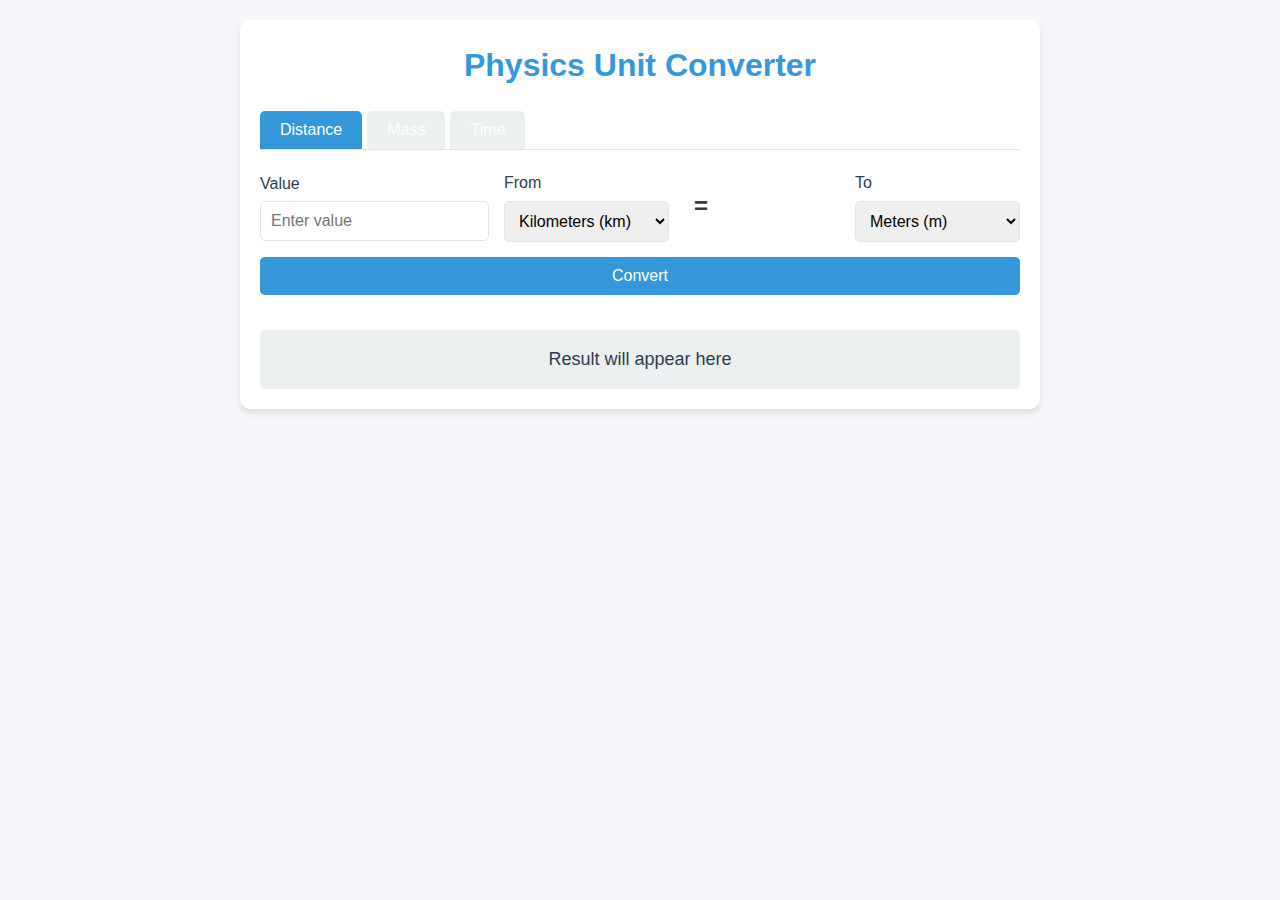
==== index.html @ 5ae44a2d "app" ====
<!DOCTYPE html>
<html lang="en">
<head>
    <meta charset="UTF-8">
    <meta name="viewport" content="width=device-width, initial-scale=1.0">
    <title>Physics Unit Converter</title>
    <style>
        :root {
            --primary: #3498db;
            --secondary: #2980b9;
            --background: #f5f7fa;
            --text: #2c3e50;
            --light: #ecf0f1;
            --border: #dfe6e9;
        }
        
        * {
            margin: 0;
            padding: 0;
            box-sizing: border-box;
            font-family: 'Segoe UI', Tahoma, Geneva, Verdana, sans-serif;
        }
        
        body {
            background-color: var(--background);
            color: var(--text);
            line-height: 1.6;
            padding: 20px;
        }
        
        .container {
            max-width: 800px;
            margin: 0 auto;
            background-color: white;
            border-radius: 10px;
            box-shadow: 0 4px 6px rgba(0, 0, 0, 0.1);
            padding: 20px;
        }
        
        h1 {
            text-align: center;
            margin-bottom: 20px;
            color: var(--primary);
        }
        
        .tabs {
            display: flex;
            border-bottom: 1px solid var(--border);
            margin-bottom: 20px;
        }
        
        .tab {
            padding: 10px 20px;
            cursor: pointer;
            background-color: var(--light);
            border: none;
            border-radius: 5px 5px 0 0;
            margin-right: 5px;
            font-weight: 500;
        }
        
        .tab.active {
            background-color: var(--primary);
            color: white;
        }
        
        .tab-content {
            display: none;
        }
        
        .tab-content.active {
            display: block;
        }
        
        .conversion-form {
            display: flex;
            flex-direction: column;
            gap: 15px;
        }
        
        .form-group {
            display: flex;
            flex-direction: column;
            gap: 5px;
        }
        
        label {
            font-weight: 500;
        }
        
        input, select {
            padding: 10px;
            border: 1px solid var(--border);
            border-radius: 5px;
            font-size: 16px;
        }
        
        .conversion-row {
            display: flex;
            gap: 15px;
            align-items: center;
        }
        
        .conversion-row > div {
            flex: 1;
        }
        
        .equals {
            font-size: 24px;
            font-weight: bold;
            margin: 0 10px;
        }
        
        .result {
            margin-top: 20px;
            padding: 15px;
            background-color: var(--light);
            border-radius: 5px;
            text-align: center;
            font-size: 18px;
            font-weight: 500;
        }
        
        button {
            padding: 10px 20px;
            background-color: var(--primary);
            color: white;
            border: none;
            border-radius: 5px;
            cursor: pointer;
            font-size: 16px;
            transition: background-color 0.3s;
        }
        
        button:hover {
            background-color: var(--secondary);
        }
        
        @media (max-width: 600px) {
            .conversion-row {
                flex-direction: column;
            }
            
            .equals {
                margin: 10px 0;
            }
        }
    </style>
</head>
<body>
    <div class="container">
        <h1>Physics Unit Converter</h1>
        
        <div class="tabs">
            <button class="tab active" data-tab="distance">Distance</button>
            <button class="tab" data-tab="mass">Mass</button>
            <button class="tab" data-tab="time">Time</button>
        </div>
        
        <div id="distance" class="tab-content active">
            <div class="conversion-form">
                <div class="conversion-row">
                    <div class="form-group">
                        <label for="distance-value">Value</label>
                        <input type="number" id="distance-value" placeholder="Enter value">
                    </div>
                    <div class="form-group">
                        <label for="distance-from">From</label>
                        <select id="distance-from">
                            <option value="km">Kilometers (km)</option>
                            <option value="m">Meters (m)</option>
                            <option value="cm">Centimeters (cm)</option>
                            <option value="mm">Millimeters (mm)</option>
                            <option value="mi">Miles (mi)</option>
                            <option value="yd">Yards (yd)</option>
                            <option value="ft">Feet (ft)</option>
                            <option value="in">Inches (in)</option>
                        </select>
                    </div>
                    <div class="equals">=</div>
                    <div class="form-group">
                        <label for="distance-to">To</label>
                        <select id="distance-to">
                            <option value="m">Meters (m)</option>
                            <option value="km">Kilometers (km)</option>
                            <option value="cm">Centimeters (cm)</option>
                            <option value="mm">Millimeters (mm)</option>
                            <option value="mi">Miles (mi)</option>
                            <option value="yd">Yards (yd)</option>
                            <option value="ft">Feet (ft)</option>
                            <option value="in">Inches (in)</option>
                        </select>
                    </div>
                </div>
                <button id="distance-convert">Convert</button>
                <div id="distance-result" class="result">Result will appear here</div>
            </div>
        </div>
        
        <div id="mass" class="tab-content">
            <div class="conversion-form">
                <div class="conversion-row">
                    <div class="form-group">
                        <label for="mass-value">Value</label>
                        <input type="number" id="mass-value" placeholder="Enter value">
                    </div>
                    <div class="form-group">
                        <label for="mass-from">From</label>
                        <select id="mass-from">
                            <option value="t">Metric Tons (t)</option>
                            <option value="kg">Kilograms (kg)</option>
                            <option value="g">Grams (g)</option>
                            <option value="mg">Milligrams (mg)</option>
                            <option value="lb">Pounds (lb)</option>
                            <option value="oz">Ounces (oz)</option>
                        </select>
                    </div>
                    <div class="equals">=</div>
                    <div class="form-group">
                        <label for="mass-to">To</label>
                        <select id="mass-to">
                            <option value="kg">Kilograms (kg)</option>
                            <option value="t">Metric Tons (t)</option>
                            <option value="g">Grams (g)</option>
                            <option value="mg">Milligrams (mg)</option>
                            <option value="lb">Pounds (lb)</option>
                            <option value="oz">Ounces (oz)</option>
                        </select>
                    </div>
                </div>
                <button id="mass-convert">Convert</button>
                <div id="mass-result" class="result">Result will appear here</div>
            </div>
        </div>
        
        <div id="time" class="tab-content">
            <div class="conversion-form">
                <div class="conversion-row">
                    <div class="form-group">
                        <label for="time-value">Value</label>
                        <input type="number" id="time-value" placeholder="Enter value">
                    </div>
                    <div class="form-group">
                        <label for="time-from">From</label>
                        <select id="time-from">
                            <option value="yr">Years (yr)</option>
                            <option value="mo">Months (mo)</option>
                            <option value="wk">Weeks (wk)</option>
                            <option value="d">Days (d)</option>
                            <option value="h">Hours (h)</option>
                            <option value="min">Minutes (min)</option>
                            <option value="s">Seconds (s)</option>
                            <option value="ms">Milliseconds (ms)</option>
                        </select>
                    </div>
                    <div class="equals">=</div>
                    <div class="form-group">
                        <label for="time-to">To</label>
                        <select id="time-to">
                            <option value="s">Seconds (s)</option>
                            <option value="yr">Years (yr)</option>
                            <option value="mo">Months (mo)</option>
                            <option value="wk">Weeks (wk)</option>
                            <option value="d">Days (d)</option>
                            <option value="h">Hours (h)</option>
                            <option value="min">Minutes (min)</option>
                            <option value="ms">Milliseconds (ms)</option>
                        </select>
                    </div>
                </div>
                <button id="time-convert">Convert</button>
                <div id="time-result" class="result">Result will appear here</div>
            </div>
        </div>
    </div>

    <script>
        // Tab switching functionality
        const tabs = document.querySelectorAll('.tab');
        const tabContents = document.querySelectorAll('.tab-content');
        
        tabs.forEach(tab => {
            tab.addEventListener('click', () => {
                const tabId = tab.getAttribute('data-tab');
                
                // Remove active class from all tabs and contents
                tabs.forEach(t => t.classList.remove('active'));
                tabContents.forEach(c => c.classList.remove('active'));
                
                // Add active class to current tab and content
                tab.classList.add('active');
                document.getElementById(tabId).classList.add('active');
            });
        });
        
        // Conversion factors
        const distanceFactors = {
            km: 1000,      // to meters
            m: 1,          // base unit
            cm: 0.01,      // to meters
            mm: 0.001,     // to meters
            mi: 1609.34,   // to meters
            yd: 0.9144,    // to meters
            ft: 0.3048,    // to meters
            in: 0.0254     // to meters
        };
        
        const massFactors = {
            t: 1000,       // to kilograms
            kg: 1,         // base unit
            g: 0.001,      // to kilograms
            mg: 0.000001,  // to kilograms
            lb: 0.453592,  // to kilograms
            oz: 0.0283495  // to kilograms
        };
        
        const timeFactors = {
            yr: 31536000,  // to seconds (365 days)
            mo: 2592000,   // to seconds (30 days)
            wk: 604800,    // to seconds
            d: 86400,      // to seconds
            h: 3600,       // to seconds
            min: 60,       // to seconds
            s: 1,          // base unit
            ms: 0.001      // to seconds
        };
        
        // Conversion functions
        function convert(value, fromUnit, toUnit, factors) {
            // Convert to base unit
            const valueInBaseUnit = value * factors[fromUnit];
            // Convert from base unit to target unit
            return valueInBaseUnit / factors[toUnit];
        }
        
        // Distance conversion
        document.getElementById('distance-convert').addEventListener('click', () => {
            const value = parseFloat(document.getElementById('distance-value').value);
            const fromUnit = document.getElementById('distance-from').value;
            const toUnit = document.getElementById('distance-to').value;
            
            if (isNaN(value)) {
                document.getElementById('distance-result').textContent = 'Please enter a valid number';
                return;
            }
            
            const result = convert(value, fromUnit, toUnit, distanceFactors);
            document.getElementById('distance-result').textContent = 
                `${value} ${fromUnit} = ${result.toFixed(6)} ${toUnit}`;
        });
        
        // Mass conversion
        document.getElementById('mass-convert').addEventListener('click', () => {
            const value = parseFloat(document.getElementById('mass-value').value);
            const fromUnit = document.getElementById('mass-from').value;
            const toUnit = document.getElementById('mass-to').value;
            
            if (isNaN(value)) {
                document.getElementById('mass-result').textContent = 'Please enter a valid number';
                return;
            }
            
            const result = convert(value, fromUnit, toUnit, massFactors);
            document.getElementById('mass-result').textContent = 
                `${value} ${fromUnit} = ${result.toFixed(6)} ${toUnit}`;
        });
        
        // Time conversion
        document.getElementById('time-convert').addEventListener('click', () => {
            const value = parseFloat(document.getElementById('time-value').value);
            const fromUnit = document.getElementById('time-from').value;
            const toUnit = document.getElementById('time-to').value;
            
            if (isNaN(value)) {
                document.getElementById('time-result').textContent = 'Please enter a valid number';
                return;
            }
            
            const result = convert(value, fromUnit, toUnit, timeFactors);
            document.getElementById('time-result').textContent = 
                `${value} ${fromUnit} = ${result.toFixed(6)} ${toUnit}`;
        });
    </script>
</body>
</html>
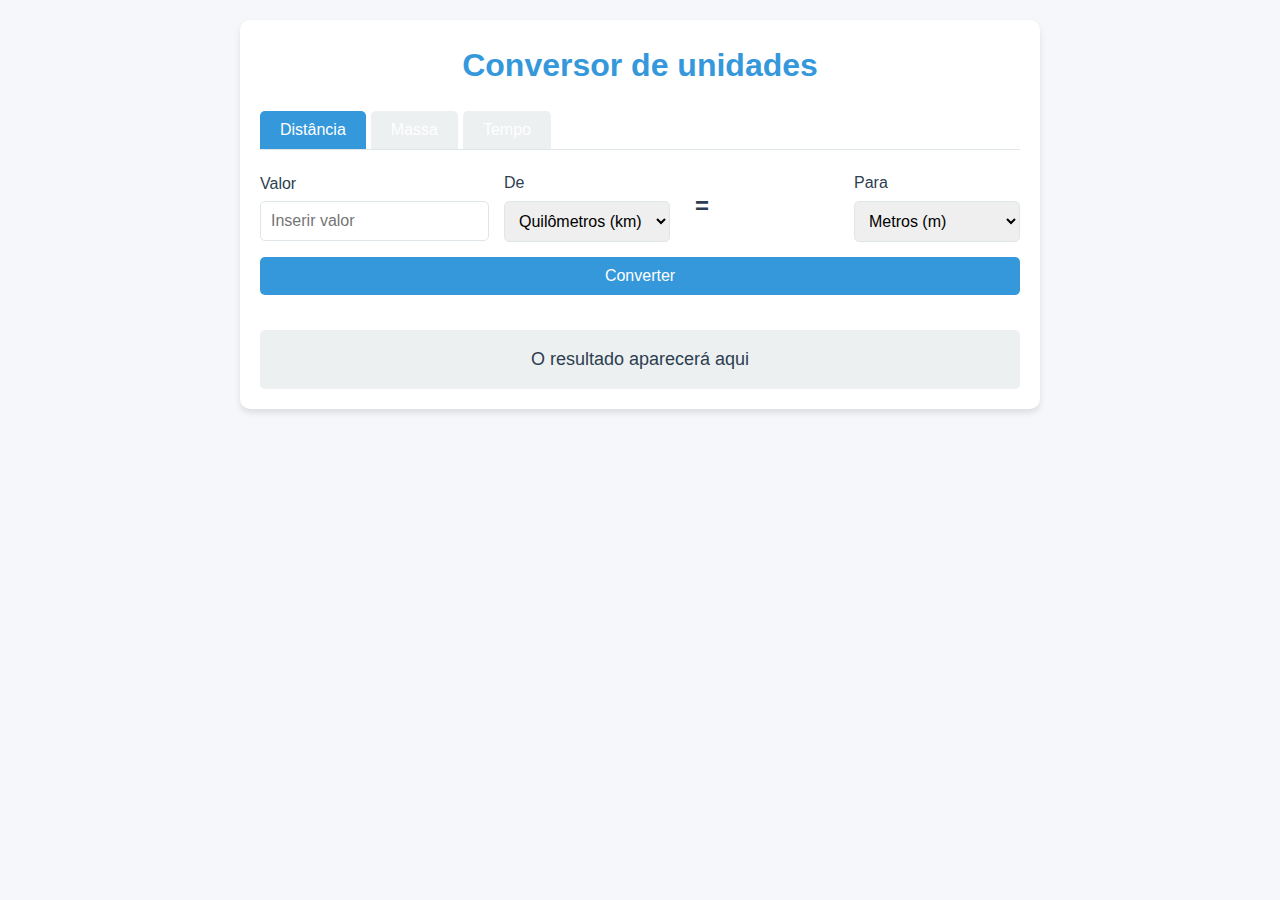
==== commit 16d197bf: "Update README.md and improve unit conversion display" ====
--- a/index.html
+++ b/index.html
@@ -3,7 +3,7 @@
 <head>
     <meta charset="UTF-8">
     <meta name="viewport" content="width=device-width, initial-scale=1.0">
-    <title>Physics Unit Converter</title>
+    <title>Conversor de unidades</title>
     <style>
         :root {
             --primary: #3498db;
@@ -137,63 +137,63 @@
         }
         
         @media (max-width: 600px) {
+            .form-group {
+                width: 100%;
+            }
+
             .conversion-row {
                 flex-direction: column;
-            }
-            
-            .equals {
-                margin: 10px 0;
             }
         }
     </style>
 </head>
 <body>
     <div class="container">
-        <h1>Physics Unit Converter</h1>
+        <h1>Conversor de unidades</h1>
         
         <div class="tabs">
-            <button class="tab active" data-tab="distance">Distance</button>
-            <button class="tab" data-tab="mass">Mass</button>
-            <button class="tab" data-tab="time">Time</button>
+            <button class="tab active" data-tab="distance">Distância</button>
+            <button class="tab" data-tab="mass">Massa</button>
+            <button class="tab" data-tab="time">Tempo</button>
         </div>
         
         <div id="distance" class="tab-content active">
             <div class="conversion-form">
                 <div class="conversion-row">
                     <div class="form-group">
-                        <label for="distance-value">Value</label>
-                        <input type="number" id="distance-value" placeholder="Enter value">
-                    </div>
-                    <div class="form-group">
-                        <label for="distance-from">From</label>
+                        <label for="distance-value">Valor</label>
+                        <input type="number" id="distance-value" placeholder="Inserir valor">
+                    </div>
+                    <div class="form-group">
+                        <label for="distance-from">De</label>
                         <select id="distance-from">
-                            <option value="km">Kilometers (km)</option>
-                            <option value="m">Meters (m)</option>
-                            <option value="cm">Centimeters (cm)</option>
-                            <option value="mm">Millimeters (mm)</option>
-                            <option value="mi">Miles (mi)</option>
-                            <option value="yd">Yards (yd)</option>
-                            <option value="ft">Feet (ft)</option>
-                            <option value="in">Inches (in)</option>
+                            <option value="km">Quilômetros (km)</option>
+                            <option value="m">Metros (m)</option>
+                            <option value="cm">Centímetros (cm)</option>
+                            <option value="mm">Milímetros (mm)</option>
+                            <option value="mi">Milhas (mi)</option>
+                            <option value="yd">Jardas (yd)</option>
+                            <option value="ft">Pés (ft)</option>
+                            <option value="in">Polegadas (in)</option>
                         </select>
                     </div>
                     <div class="equals">=</div>
                     <div class="form-group">
-                        <label for="distance-to">To</label>
+                        <label for="distance-to">Para</label>
                         <select id="distance-to">
-                            <option value="m">Meters (m)</option>
-                            <option value="km">Kilometers (km)</option>
-                            <option value="cm">Centimeters (cm)</option>
-                            <option value="mm">Millimeters (mm)</option>
-                            <option value="mi">Miles (mi)</option>
-                            <option value="yd">Yards (yd)</option>
-                            <option value="ft">Feet (ft)</option>
-                            <option value="in">Inches (in)</option>
+                            <option value="m">Metros (m)</option>
+                            <option value="km">Quilômetros (km)</option>
+                            <option value="cm">Centímetros (cm)</option>
+                            <option value="mm">Milímetros (mm)</option>
+                            <option value="mi">Milhas (mi)</option>
+                            <option value="yd">Jardas (yd)</option>
+                            <option value="ft">Pés (ft)</option>
+                            <option value="in">Polegadas (in)</option>
                         </select>
                     </div>
                 </div>
-                <button id="distance-convert">Convert</button>
-                <div id="distance-result" class="result">Result will appear here</div>
+                <button id="distance-convert">Converter</button>
+                <div id="distance-result" class="result">O resultado aparecerá aqui</div>
             </div>
         </div>
         
@@ -201,35 +201,35 @@
             <div class="conversion-form">
                 <div class="conversion-row">
                     <div class="form-group">
-                        <label for="mass-value">Value</label>
-                        <input type="number" id="mass-value" placeholder="Enter value">
-                    </div>
-                    <div class="form-group">
-                        <label for="mass-from">From</label>
+                        <label for="mass-value">Valor</label>
+                        <input type="number" id="mass-value" placeholder="Inserir valor">
+                    </div>
+                    <div class="form-group">
+                        <label for="mass-from">De</label>
                         <select id="mass-from">
-                            <option value="t">Metric Tons (t)</option>
-                            <option value="kg">Kilograms (kg)</option>
-                            <option value="g">Grams (g)</option>
-                            <option value="mg">Milligrams (mg)</option>
-                            <option value="lb">Pounds (lb)</option>
-                            <option value="oz">Ounces (oz)</option>
+                            <option value="t">Toneladas (t)</option>
+                            <option value="kg">Kilograma (kg)</option>
+                            <option value="g">Gramas (g)</option>
+                            <option value="mg">Miligramas (mg)</option>
+                            <option value="lb">Libras (lb)</option>
+                            <option value="oz">Onças (oz)</option>
                         </select>
                     </div>
                     <div class="equals">=</div>
                     <div class="form-group">
                         <label for="mass-to">To</label>
                         <select id="mass-to">
-                            <option value="kg">Kilograms (kg)</option>
-                            <option value="t">Metric Tons (t)</option>
-                            <option value="g">Grams (g)</option>
-                            <option value="mg">Milligrams (mg)</option>
-                            <option value="lb">Pounds (lb)</option>
-                            <option value="oz">Ounces (oz)</option>
+                            <option value="kg">Kilograma (kg)</option>
+                            <option value="t">Toneladas (t)</option>
+                            <option value="g">Gramas (g)</option>
+                            <option value="mg">Miligramas (mg)</option>
+                            <option value="lb">Libras (lb)</option>
+                            <option value="oz">Onças (oz)</option>
                         </select>
                     </div>
                 </div>
-                <button id="mass-convert">Convert</button>
-                <div id="mass-result" class="result">Result will appear here</div>
+                <button id="mass-convert">Converter</button>
+                <div id="mass-result" class="result">O resultado aparecerá aqui</div>
             </div>
         </div>
         
@@ -237,39 +237,39 @@
             <div class="conversion-form">
                 <div class="conversion-row">
                     <div class="form-group">
-                        <label for="time-value">Value</label>
-                        <input type="number" id="time-value" placeholder="Enter value">
-                    </div>
-                    <div class="form-group">
-                        <label for="time-from">From</label>
+                        <label for="time-value">Valor</label>
+                        <input type="number" id="time-value" placeholder="Inserir valor">
+                    </div>
+                    <div class="form-group">
+                        <label for="time-from">De</label>
                         <select id="time-from">
-                            <option value="yr">Years (yr)</option>
-                            <option value="mo">Months (mo)</option>
-                            <option value="wk">Weeks (wk)</option>
-                            <option value="d">Days (d)</option>
-                            <option value="h">Hours (h)</option>
-                            <option value="min">Minutes (min)</option>
-                            <option value="s">Seconds (s)</option>
-                            <option value="ms">Milliseconds (ms)</option>
+                            <option value="yr">Anos (a)</option>
+                            <option value="mo">Meses (m)</option>
+                            <option value="wk">Semanas (sem)</option>
+                            <option value="d">Dias (d)</option>
+                            <option value="h">Horas (h)</option>
+                            <option value="min">Minutos (min)</option>
+                            <option value="s">Segundos (s)</option>
+                            <option value="ms">Milissegundos (ms)</option>
                         </select>
                     </div>
                     <div class="equals">=</div>
                     <div class="form-group">
-                        <label for="time-to">To</label>
+                        <label for="time-to">Para</label>
                         <select id="time-to">
-                            <option value="s">Seconds (s)</option>
-                            <option value="yr">Years (yr)</option>
-                            <option value="mo">Months (mo)</option>
-                            <option value="wk">Weeks (wk)</option>
-                            <option value="d">Days (d)</option>
-                            <option value="h">Hours (h)</option>
-                            <option value="min">Minutes (min)</option>
-                            <option value="ms">Milliseconds (ms)</option>
+                            <option value="s">Segundos (s)</option>
+                            <option value="yr">Anos (a)</option>
+                            <option value="mo">Meses (m)</option>
+                            <option value="wk">Semanas (sem)</option>
+                            <option value="d">Dias (d)</option>
+                            <option value="h">Horas (h)</option>
+                            <option value="min">Minutos (min)</option>
+                            <option value="ms">Milissegundos (ms)</option>
                         </select>
                     </div>
                 </div>
-                <button id="time-convert">Convert</button>
-                <div id="time-result" class="result">Result will appear here</div>
+                <button id="time-convert">Converter</button>
+                <div id="time-result" class="result">O resultado aparecerá aqui</div>
             </div>
         </div>
     </div>
@@ -340,13 +340,13 @@
             const toUnit = document.getElementById('distance-to').value;
             
             if (isNaN(value)) {
-                document.getElementById('distance-result').textContent = 'Please enter a valid number';
+                document.getElementById('distance-result').textContent = 'Por favor, introduza um número válido';
                 return;
             }
             
             const result = convert(value, fromUnit, toUnit, distanceFactors);
             document.getElementById('distance-result').textContent = 
-                `${value} ${fromUnit} = ${result.toFixed(6)} ${toUnit}`;
+                `${value} ${fromUnit} = ${result.toFixed(2)} ${toUnit}`;
         });
         
         // Mass conversion
@@ -356,13 +356,13 @@
             const toUnit = document.getElementById('mass-to').value;
             
             if (isNaN(value)) {
-                document.getElementById('mass-result').textContent = 'Please enter a valid number';
+                document.getElementById('mass-result').textContent = 'Por favor, introduza um número válido';
                 return;
             }
             
             const result = convert(value, fromUnit, toUnit, massFactors);
             document.getElementById('mass-result').textContent = 
-                `${value} ${fromUnit} = ${result.toFixed(6)} ${toUnit}`;
+                `${value} ${fromUnit} = ${result.toFixed(2)} ${toUnit}`;
         });
         
         // Time conversion
@@ -372,13 +372,13 @@
             const toUnit = document.getElementById('time-to').value;
             
             if (isNaN(value)) {
-                document.getElementById('time-result').textContent = 'Please enter a valid number';
+                document.getElementById('time-result').textContent = 'Por favor, introduza um número válido';
                 return;
             }
             
             const result = convert(value, fromUnit, toUnit, timeFactors);
             document.getElementById('time-result').textContent = 
-                `${value} ${fromUnit} = ${result.toFixed(6)} ${toUnit}`;
+                `${value} ${fromUnit} = ${result.toFixed(2)} ${toUnit}`;
         });
     </script>
 </body>
